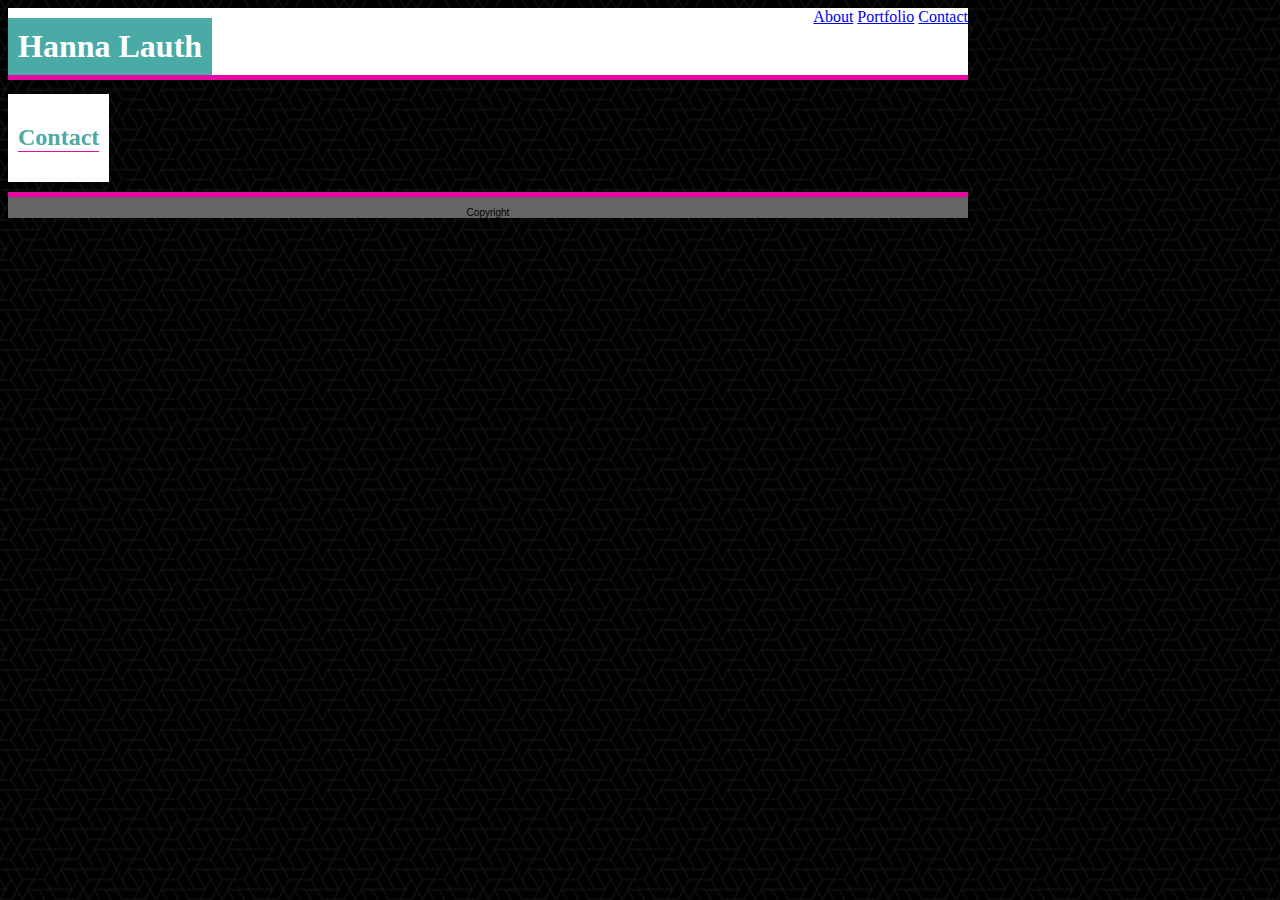
==== contact.html @ f709b16d "Day 1 progress" ====
<!DOCTYPE html>
<html>
<head>
    <meta charset="utf-8" />
    <meta http-equiv="X-UA-Compatible" content="IE=edge">
    <title>Basic Portfolio></title>
    <meta name="viewport" content="width=device-width, initial-scale=1">
    <link rel="stylesheet" type="text/css" media="screen" href="assets/css/style.css" />
    <script src="main.js"></script>
</head>

<body>
    <div class="main-header">
        <h1>Hanna Lauth</h1>
        <nav>
            <a href="index.html">About</a>
            <a href="portfolio.html">Portfolio</a>
            <a href="contact.html">Contact</a>
        </nav>
    </div>
    
    <div class="main-content-container">
        <div class="content-header">
            <h2>Contact</h2>
        </div>
    </div>    
    <footer>Copyright</footer>
</body>
</html>
---- assets/css/style.css ----
body {
    width: 960px;
    background-image: url(../images/what-the-hex-dark.png)
}

/* Font for all headings */
h1, h2, .main-content-container {
    font-family: 'Georgia', Times, Times New Roman, serif;
    color: #4aaaa5;
}

/* Font for all fonts other that headings */
p, footer {
    font-family: 'Arial', 'Helvetica Neue', Helvetica, sans-serif;
}

/* HEADER ACROSS ALL PAGES */
.main-header {
    background-color: #ffffff;
    border-bottom: 5px solid #e608a3;
    width: 960px;
    display: inline-block;
}

    h1 {
        background-color: #4aaaa5;
        color: white;
        padding: 10px;
        margin: 10px 0px 0px 0px;
        float: left;
    }

    nav {
        color: #777777;
        float: right;
    }

/* CONTENT CONTAINER ACROSS ALL PAGES */
.main-content-container {
    background-color: #ffffff;
    border: #dddddd;
    padding: 10px;
    margin: 10px 0px 10px 0px;
    display: inline-block;
}

    h2 {
    border-bottom: 1px solid #e608a3;
    }

    #profile-photo {
        float: left;
        margin-right: 20px;
    }

    p {
        color: #777777;
        line-height: 1.6;
    }

/* FOOTER */
footer {
    background-color: #666666;
    border-top: 5px solid #e608a3;
    padding-top: 10px;
    text-align: center;
    font-size: 10px;
}
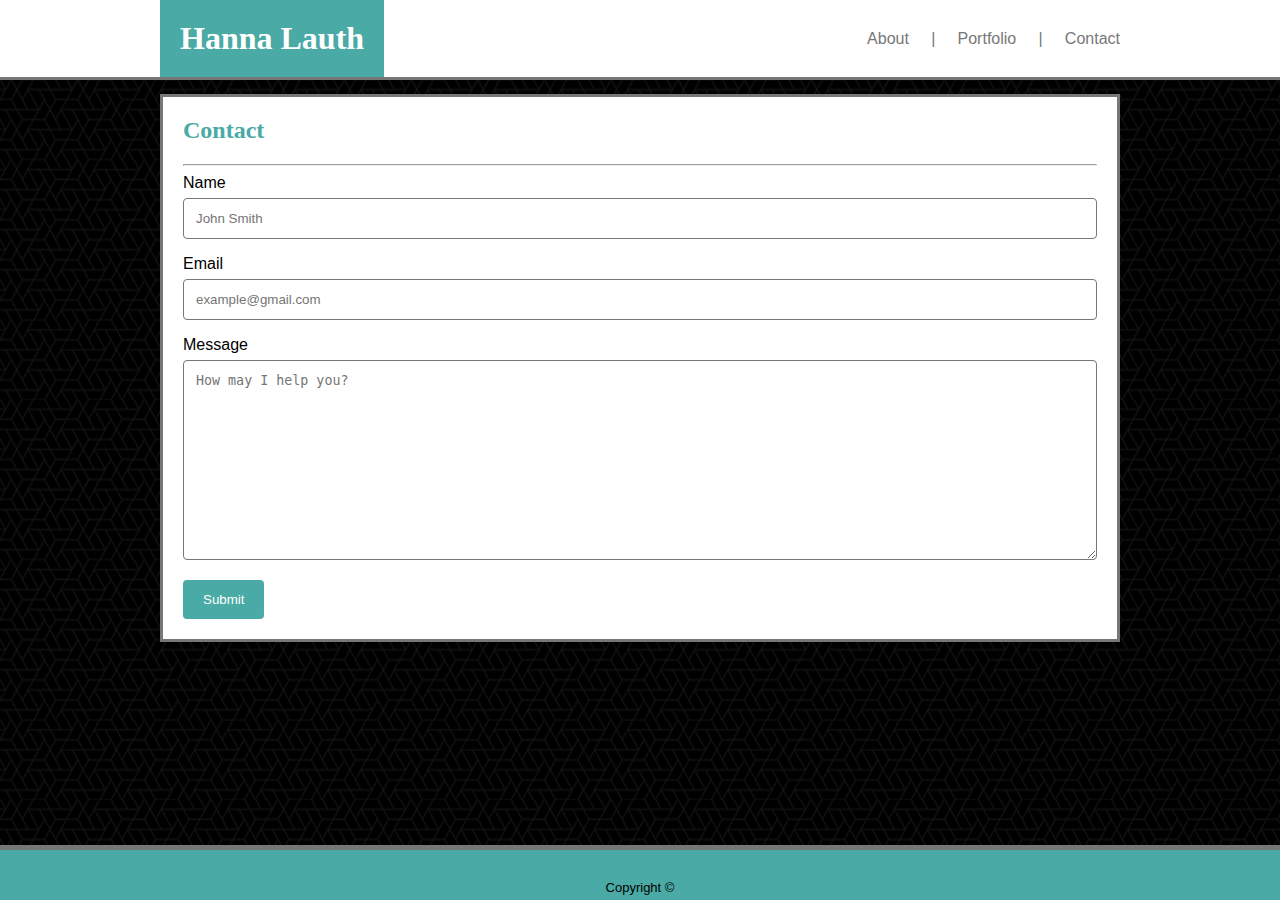
==== commit 6f7ffb27: "Contact page complete" ====
--- a/contact.html
+++ b/contact.html
@@ -10,20 +10,49 @@
 </head>
 
 <body>
-    <div class="main-header">
-        <h1>Hanna Lauth</h1>
-        <nav>
-            <a href="index.html">About</a>
-            <a href="portfolio.html">Portfolio</a>
-            <a href="contact.html">Contact</a>
-        </nav>
+    <div class="top">
+        <div class="top-container">
+            <h1>Hanna Lauth</h1>
+            <nav>
+                <a href="index.html">About</a>
+                <span>&nbsp;&nbsp;&nbsp;&nbsp;|&nbsp;&nbsp;&nbsp;&nbsp;
+                </span>
+                <a href="portfolio.html">Portfolio</a>
+                <span>&nbsp;&nbsp;&nbsp;&nbsp;|&nbsp;&nbsp;&nbsp;&nbsp;
+                </span>
+                <a href="contact.html">Contact</a>
+            </nav>
+        </div>
     </div>
     
-    <div class="main-content-container">
-        <div class="content-header">
+
+    <div class="middle">
+        <section>
             <h2>Contact</h2>
-        </div>
+            <hr id="horizontal-line">
+            <div class="form-container">
+                <form> <!--Later I will need to include a PHP "relative file" it seems(?)-->
+                    <label for="name">Name</label> <!--label makes the "Name" a default box element then when CSS > width: 100% applied to the below input[type=text] everything shifts to it's own row-->
+                    <br>
+                    <input type="text" placeholder="John Smith">  
+
+                    <label for="email">Email</label> 
+                    <br>
+                    <input type="text" placeholder="example@gmail.com">    
+                
+                    <label for="message">Message</label> 
+                    <br>
+                    <textarea id="message" placeholder="How may I help you?" style="height:200px"></textarea>                    
+
+                    <input type="submit" value="Submit">
+                </form>
+            </div>
+        </section>
     </div>    
-    <footer>Copyright</footer>
+
+<div class="bottom">
+    <footer>Copyright &copy;</footer>
+</div>
+
 </body>
 </html>--- a/assets/css/style.css
+++ b/assets/css/style.css
@@ -1,71 +1,137 @@
-body {
-    width: 960px;
-    background-image: url(../images/what-the-hex-dark.png)
+/* Code box-sizing property across "all" so that all elements' width/height properties INCLUDES content, padding and border. This ensures that the div has a full width of Xpx, no matter padding or border. It helps to eliminate the complexity that comes from widths that come from multiple properties/no longer have to perform mental math. */
+* {
+    box-sizing: border-box; 
 }
 
-/* Font for all headings */
-h1, h2, .main-content-container {
-    font-family: 'Georgia', Times, Times New Roman, serif;
-    color: #4aaaa5;
+body {
+    margin: 0 auto;
+    background-image: url(../images/what-the-hex-dark.png);
 }
 
-/* Font for all fonts other that headings */
-p, footer {
-    font-family: 'Arial', 'Helvetica Neue', Helvetica, sans-serif;
-}
-
-/* HEADER ACROSS ALL PAGES */
-.main-header {
-    background-color: #ffffff;
-    border-bottom: 5px solid #e608a3;
-    width: 960px;
-    display: inline-block;
-}
-
-    h1 {
-        background-color: #4aaaa5;
-        color: white;
-        padding: 10px;
-        margin: 10px 0px 0px 0px;
-        float: left;
+/* ALL PAGES */
+    /* Font for all headings across all pages */
+    h1, h2 {
+        font-family: 'Georgia', 'Times', 'Times New Roman', serif;
+        color: #4aaaa5;
     }
 
-    nav {
-        color: #777777;
-        float: right;
+    /* Font for all fonts other that headings across all pages */
+    .middle, footer, nav {
+        font-family: 'Arial', 'Helvetica Neue', Helvetica, sans-serif;
     }
 
-/* CONTENT CONTAINER ACROSS ALL PAGES */
-.main-content-container {
-    background-color: #ffffff;
-    border: #dddddd;
-    padding: 10px;
-    margin: 10px 0px 10px 0px;
-    display: inline-block;
+    /* TOP-HEADER ACROSS ALL PAGES */
+    .top {
+        background-color: #ffffff;
+        width: 100%;
+        display: inline-block;
+        border-bottom: 3px solid #777777;
+    }
+
+        .top-container {
+            background-color: #ffffff;
+            width: 960px;
+            margin: 0 auto;
+        }
+
+            h1 {
+                background-color: #4aaaa5;
+                color: white;
+                float: left;
+                margin: 0px;
+                padding: 20px;
+            }
+
+            nav {
+                color: #777777;
+                float: right;
+                padding-top: 30px;
+            }
+                span {
+                    color: #777777;
+                }
+
+                nav > a {
+                    color: #777777;
+                    text-decoration: none;
+                }
+
+    /* MIDDLE CONTAINER ACROSS ALL PAGES */
+    .middle {
+        background-color: #ffffff;
+        border: 3px solid #777777;
+        max-width: 960px;
+        margin: 0 auto;
+        margin-top: 10px;   
+        
+    }
+
+    /* FOOTER*/
+    footer {
+        background-color: #4aaaa5;
+        border-top: 5px solid #777777;
+        padding-top: 30px;
+        padding-bottom: 5px;
+        text-align: center;
+        font-size: small;
+        margin-top: 10px;
+        position: fixed;
+        left: 0;
+        bottom: 0;
+        width: 100%;
+    }
+
+/* ABOUT ME - Content styling */
+
+section {
+    margin: 20px;
 }
 
     h2 {
-    border-bottom: 1px solid #e608a3;
+        color: #4aaaa5;
     }
 
-    #profile-photo {
-        float: left;
-        margin-right: 20px;
+        hr {
+            color: #777777;
+        }
+
+        #profile-photo {
+            float: left;
+            margin: 10px 10px 0px 0px;   
+        }
+
+        p {
+            color: #777777;
+            line-height: 2.0;
+        }
+
+/* CONTACT - Form styling */
+
+    input[type=text], select, textarea {
+        width: 100%;
+        padding: 12px;
+        border: 1px solid #777777;
+        border-radius: 4px;
+        margin-top: 6px;
+        margin-bottom: 16px;
+        resize: vertical;
     }
 
-    p {
-        color: #777777;
-        line-height: 1.6;
+    input[type=submit] {
+        background-color: #4aaaa5;
+        color: #ffffff;
+        padding: 12px 20px;
+        border: none;
+        border-radius: 4px;
+        cursor: pointer;
     }
 
-/* FOOTER */
-footer {
-    background-color: #666666;
-    border-top: 5px solid #e608a3;
-    padding-top: 10px;
-    text-align: center;
-    font-size: 10px;
-}
+    input[type=submit]:hover {
+        background-color: #3b928e;
+    }
 
-
-    +    .container {
+        border-radius: 5px;
+        background-color: none;
+        padding: none;
+    }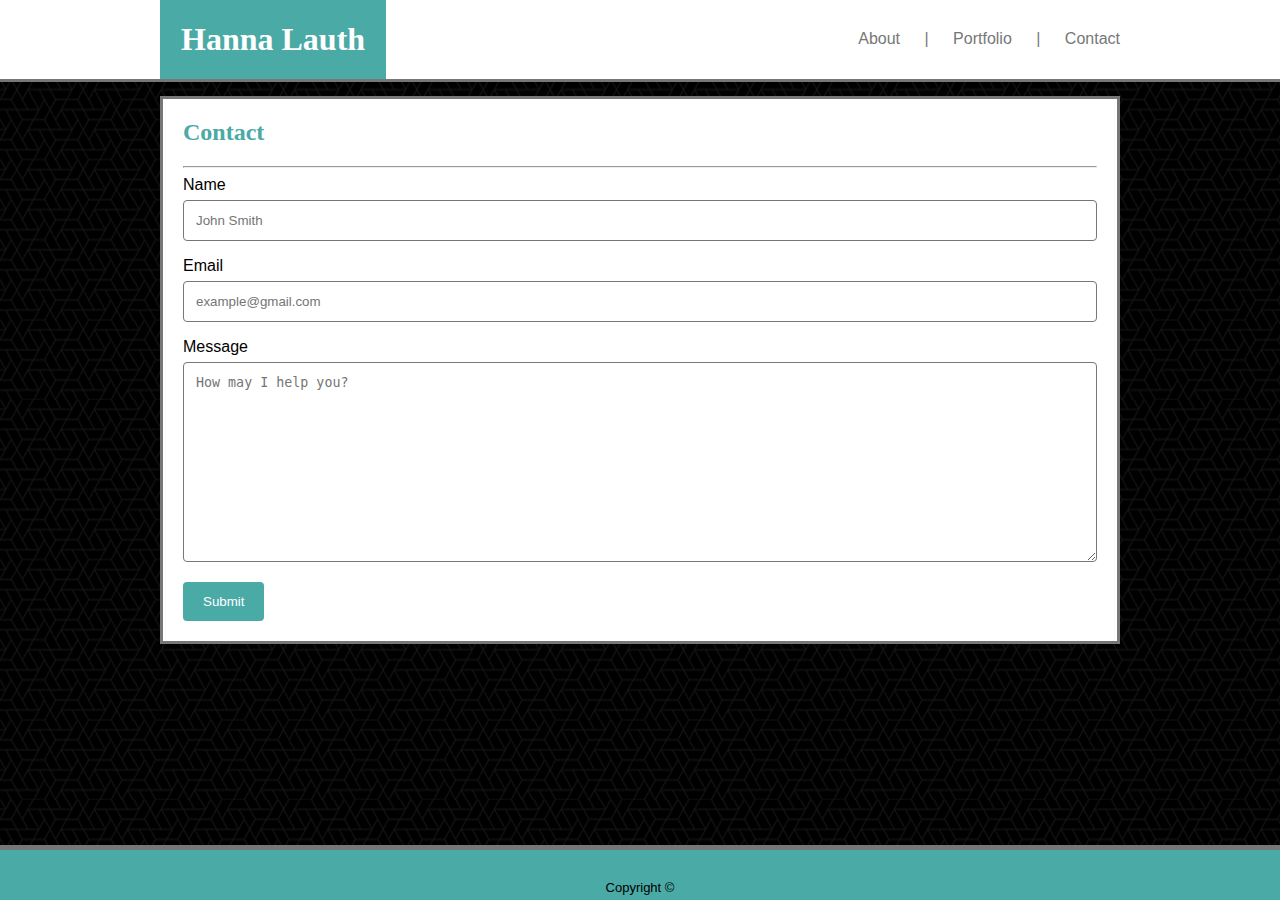
==== commit bb334d67: "basic layout complete now just time for personal touches" ====
--- a/contact.html
+++ b/contact.html
@@ -10,18 +10,19 @@
 </head>
 
 <body>
+<div class="container">      
     <div class="top">
         <div class="top-container">
             <h1>Hanna Lauth</h1>
-            <nav>
-                <a href="index.html">About</a>
-                <span>&nbsp;&nbsp;&nbsp;&nbsp;|&nbsp;&nbsp;&nbsp;&nbsp;
-                </span>
-                <a href="portfolio.html">Portfolio</a>
-                <span>&nbsp;&nbsp;&nbsp;&nbsp;|&nbsp;&nbsp;&nbsp;&nbsp;
-                </span>
-                <a href="contact.html">Contact</a>
-            </nav>
+            <div class="navigation">    
+                <nav>
+                    <a href="index.html">About</a>
+                    <span>|</span>
+                    <a href="portfolio.html">Portfolio</a>
+                    <span>|</span>
+                    <a href="contact.html">Contact</a>
+                </nav>
+            </div>    
         </div>
     </div>
     
@@ -50,9 +51,9 @@
         </section>
     </div>    
 
-<div class="bottom">
-    <footer>Copyright &copy;</footer>
+    <div class="bottom">
+        <footer>Copyright &copy;</footer>
+    </div>
 </div>
-
 </body>
 </html>--- a/assets/css/style.css
+++ b/assets/css/style.css
@@ -3,9 +3,15 @@
     box-sizing: border-box; 
 }
 
+
+
 body {
     margin: 0 auto;
     background-image: url(../images/what-the-hex-dark.png);
+}
+
+.container { /* Here if I need it eventually ... */
+   
 }
 
 /* ALL PAGES */
@@ -32,6 +38,9 @@
             background-color: #ffffff;
             width: 960px;
             margin: 0 auto;
+            height: 79px;
+            position: relative;
+            
         }
 
             h1 {
@@ -39,16 +48,23 @@
                 color: white;
                 float: left;
                 margin: 0px;
-                padding: 20px;
+                padding: 21px;
+                position: absolute;
+                bottom: 0px;
+            }
+
+            .navigation {
+                float: right;
             }
 
             nav {
                 color: #777777;
-                float: right;
                 padding-top: 30px;
+                text-align: center;
             }
                 span {
                     color: #777777;
+                    margin: 20px;
                 }
 
                 nav > a {
@@ -134,4 +150,35 @@
         border-radius: 5px;
         background-color: none;
         padding: none;
-    }+    }
+
+/* PORTFOLIO - Form styling */
+
+.photo-container {
+    display: inline-block;
+}
+
+img {
+   height: 150px;
+}
+
+.row {
+    width: 100%;
+}
+
+.column {
+    float: left;
+    margin-right: 20px;
+    margin-top: 20px;
+    position: relative;
+}
+
+h3 {
+    background-color: #3b928e;
+    color: white;
+    font-family: 'Georgia', 'Times', 'Times New Roman', serif;
+    padding: 10px;
+    position: absolute;
+    bottom: 1px;
+    width: 200px;
+}
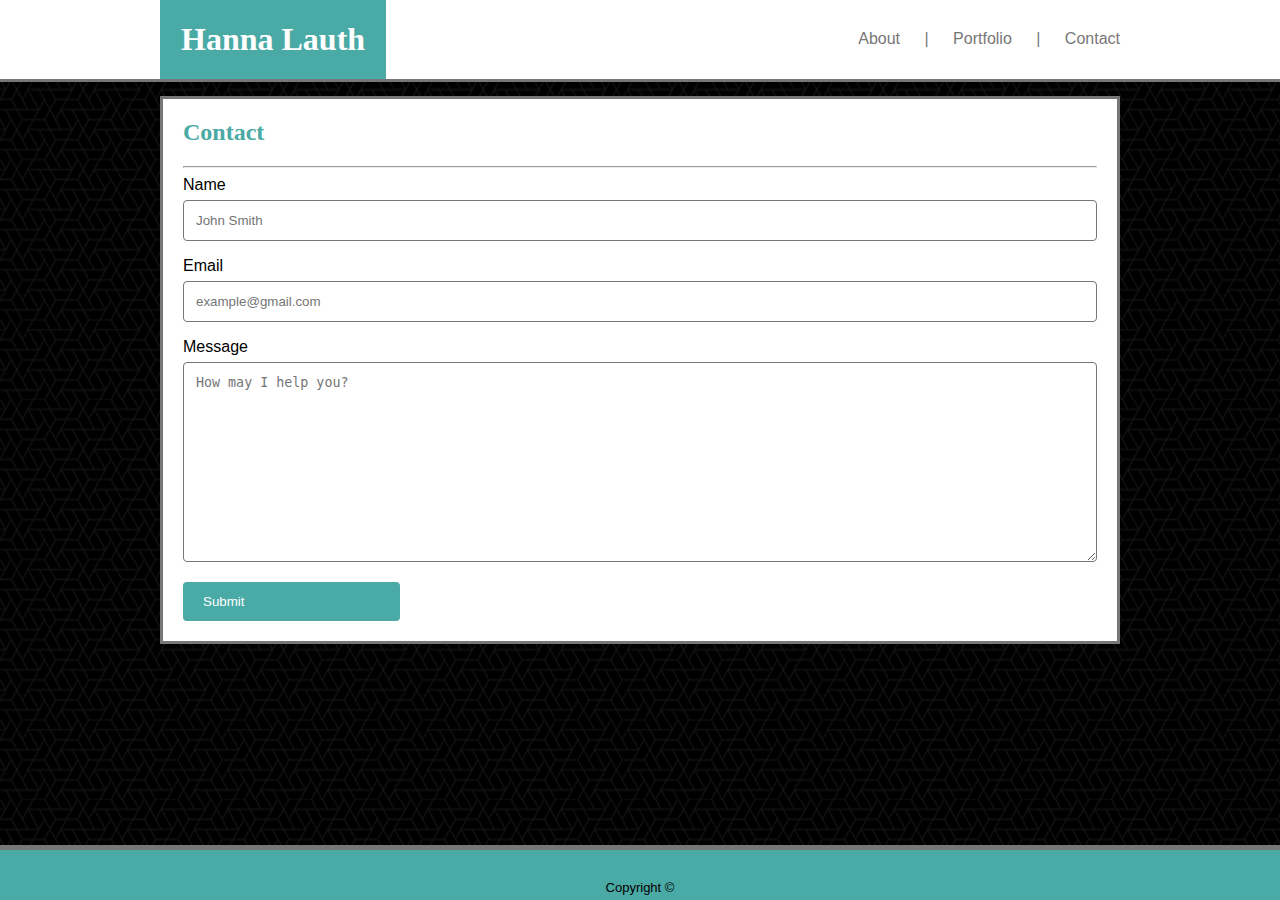
==== commit b3da59b0: "added links to portfolio page and pop up to submit" ====
--- a/contact.html
+++ b/contact.html
@@ -6,7 +6,7 @@
     <title>Basic Portfolio></title>
     <meta name="viewport" content="width=device-width, initial-scale=1">
     <link rel="stylesheet" type="text/css" media="screen" href="assets/css/style.css" />
-    <script src="main.js"></script>
+    <script src="logic.js"></script>
 </head>
 
 <body>
@@ -45,7 +45,12 @@
                     <br>
                     <textarea id="message" placeholder="How may I help you?" style="height:200px"></textarea>                    
 
-                    <input type="submit" value="Submit">
+                    <div class="popup" onclick="myFunction(this, event)">
+                        <input class="submit" value="Submit">
+                            <!--Note: change to div from span because I already have span defined in CSS for something else, unless I could create an ID for each? Does div work under these circumstances? -->
+                            <span class="popuptext" id="myPopup">Thank you!
+                            </span>
+                    </div>
                 </form>
             </div>
         </section>
--- a/assets/css/style.css
+++ b/assets/css/style.css
@@ -62,6 +62,15 @@
                 padding-top: 30px;
                 text-align: center;
             }
+
+                nav > a:hover {
+                    color: #4aaaa5;
+                }
+
+                nav > a:active {
+                    color: black;
+                }
+
                 span {
                     color: #777777;
                     margin: 20px;
@@ -133,7 +142,7 @@
         resize: vertical;
     }
 
-    input[type=submit] {
+    .submit {
         background-color: #4aaaa5;
         color: #ffffff;
         padding: 12px 20px;
@@ -142,7 +151,7 @@
         cursor: pointer;
     }
 
-    input[type=submit]:hover {
+    .submit:hover {
         background-color: #3b928e;
     }
 
@@ -151,6 +160,63 @@
         background-color: none;
         padding: none;
     }
+
+/* CONTACT - "Submit" Popup! */
+    /* div class="popup" */
+    .popup {
+        position: relative;
+        display: inline-block;
+        cursor: pointer;
+        -webkit-user-select: none;
+        -moz-user-select: none;
+        -ms-user-select: none;
+        user-select: none;
+    }
+
+    /* The actual popup: .popup (above) .popuptext (span element) */
+    .popup .popuptext {
+        visibility: hidden;
+        width: 160px;
+        background-color: black;
+        color: white;
+        border-radius: 6px;
+        padding: 8px 0px;
+        position: absolute;
+        z-index: 1;
+        bottom: 125%;
+        left: 50%;
+        margin-left: -80px;
+    }
+
+    /* Popup arrow on */
+    .popup .popuptext::after {
+        content: "";
+        position: absolute;
+        top: 100%;
+        left: 50%;
+        margin-left: -5px;
+        border-width: 5px;
+        border-style: solid;
+        border-color: black transparent transparent transparent;
+    }
+
+    /* Toggle this class (.popup from HTML, and .show from .js) - hide and who pop up */
+    .popup .show {
+        visibility: visible;
+        -webkit-animation: fadeIn 1s;
+        animation: fadeIn 1s;
+    }
+
+        /* Add animation (fade in the popup) */
+        @-webkit-keyframes fadeIn {
+            from {opacity: 0;}
+            to {opacity: 1;}
+        }
+
+        @keyframes fadeIn {
+            from {opacity: 0;}
+            to {opacity: 1;} 
+        }
 
 /* PORTFOLIO - Form styling */
 
@@ -174,7 +240,7 @@
 }
 
 h3 {
-    background-color: #3b928e;
+    background-color: #4aa28e;
     color: white;
     font-family: 'Georgia', 'Times', 'Times New Roman', serif;
     padding: 10px;
@@ -182,3 +248,17 @@
     bottom: 1px;
     width: 200px;
 }
+
+h3:hover {
+    background-color: #3b928ecb;
+}
+
+h3:active {
+    background-color: #3b928ead;
+}
+
+h3 > a {
+    background-color: #3b928e;
+    color: white;
+    text-decoration: none;
+}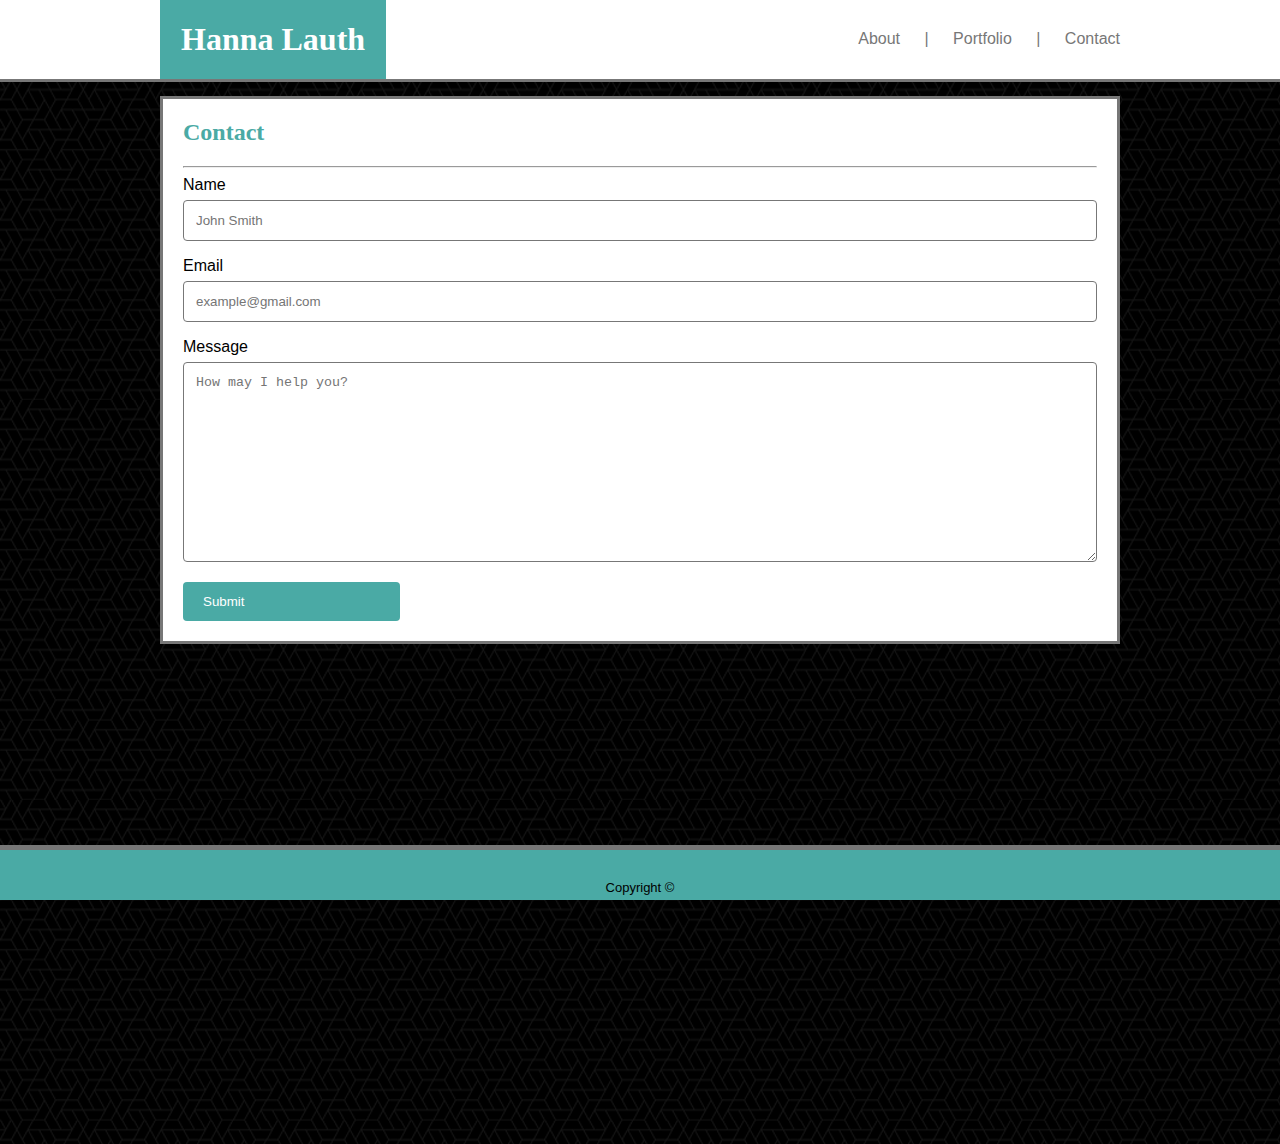
==== commit b5192919: "added break between middle and footer" ====
--- a/contact.html
+++ b/contact.html
@@ -56,6 +56,9 @@
         </section>
     </div>    
 
+    <div class="br">
+    </div>
+
     <div class="bottom">
         <footer>Copyright &copy;</footer>
     </div>
--- a/assets/css/style.css
+++ b/assets/css/style.css
@@ -89,6 +89,10 @@
         margin: 0 auto;
         margin-top: 10px;   
         
+    }
+
+    .br {
+        margin: 500px;
     }
 
     /* FOOTER*/
